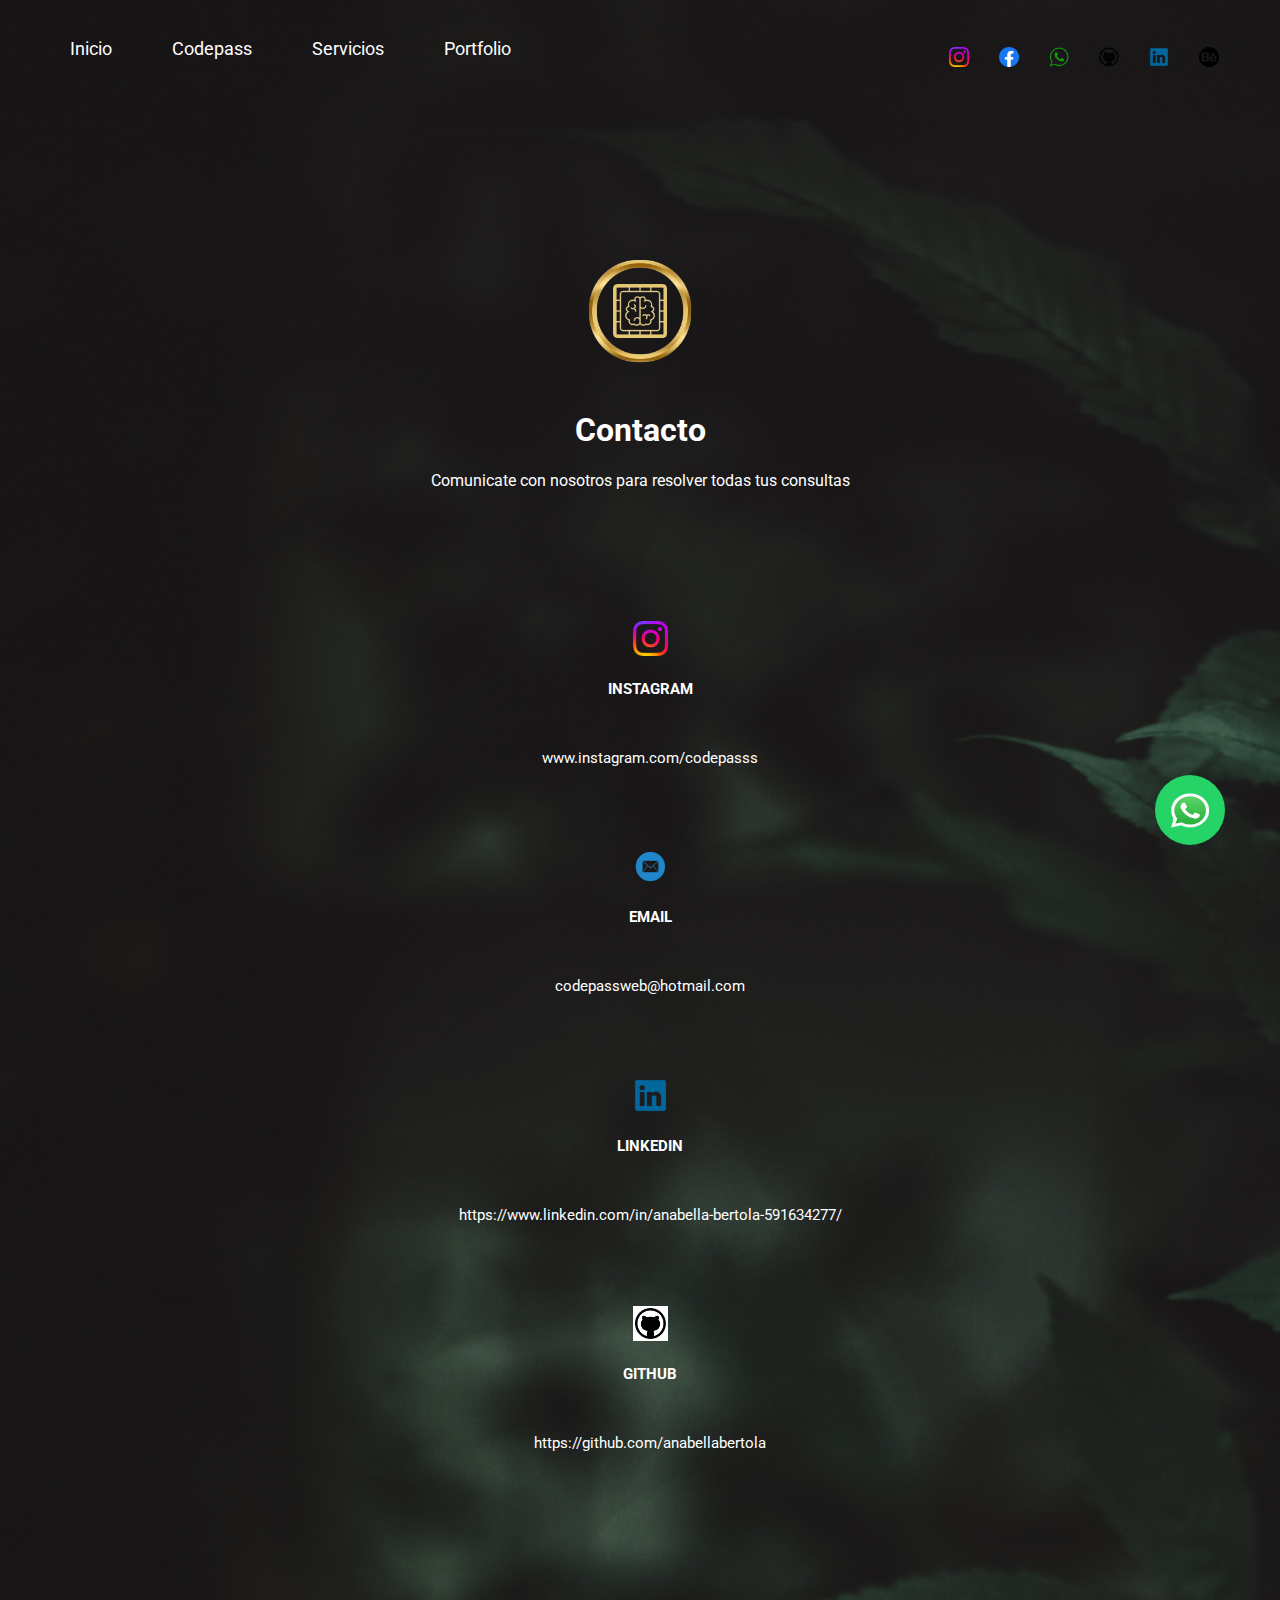
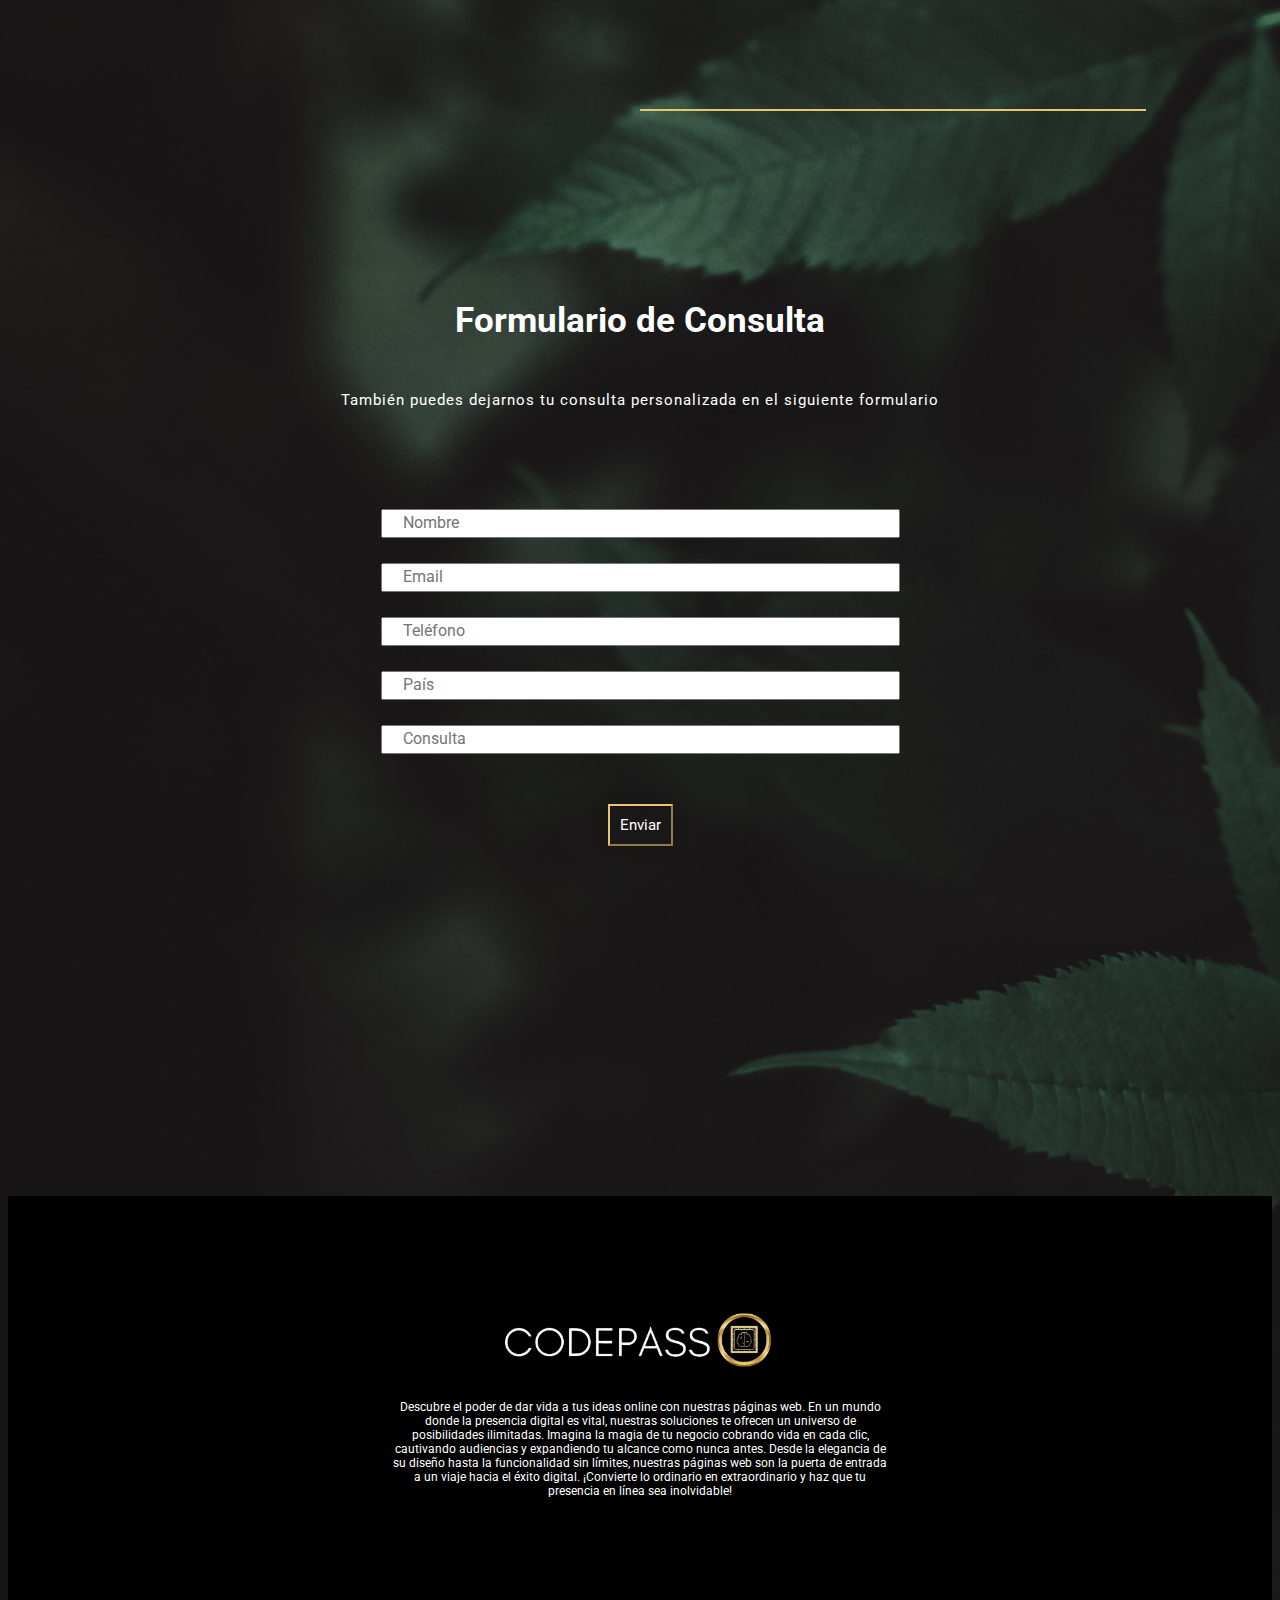
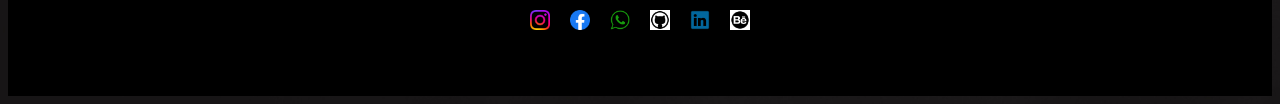
==== contacto.html @ fdc7694d "Agregue pagina" ====
<!DOCTYPE html>

<html>
    <head>
        <meta charset="utf-8">
        <meta http-equiv="X-UA-Compatible" content="IE=edge">
        <title>Solicitud de Turno</title>
        <meta name="description" content="">
        <meta name="viewport" content="width=device-width, initial-scale=1">
        <link rel="icon" href="img/icon.ico">
        <link rel="stylesheet" href="contacto.css">
    </head>
    <body>

      <header>


    <!-- MENU REDES SOCIALES -->
    
        <div class="menu-2">
          <div class="socials">
            <a href="https://www.instagram.com/codepasss/">
              <div class="social">
                <img src="img/instagram.png" alt="" />
              </div>
            </a>
            <a href="#">
              <div class="social">
                <img src="img/facebook.png" alt="" />
              </div>
            </a>
            <a href="https://wa.me/393450423218">
              <div class="social">
                <img src="img/wp.png" alt="" />
              </div>
            </a>
            <a href="https://github.com/anabellabertola">
              <div class="social">
                <img src="img/github.png" alt="" />
              </div>
            </a>
            <a href="https://www.linkedin.com/in/anabella-bertola/">
              <div class="social">
                <img src="img/linkedin.png" alt="" />
              </div>
            </a>
            <a href="https://www.behance.net/anabellabertola">
              <div class="social">
                <img src="img/behance.png" alt="" />
              </div>
            </a>
          </div>
        </div>
              
    <!-- MENU -->

        <div class="menu container">
          <input type="checkbox" id="menu" />
          <label for="menu">
            <img src="img/menumenu.png" class="menu-icono" alt="" />
          </label>
          <nav class="navbar">
            <div class="menu-1">
              <ul>
                <li><a href="index.html">Inicio</a></li>
                <li><a href="index.html#quienessomos">Codepass</a></li>
                <li><a href="index.html#servicios">Servicios</a></li>
                <li><a href="portfolio.html">Portfolio</a></li>
              </ul>
            </div>
          </nav>
        </div>
      </header>

    <!-- CONTACTO LOGO -->
      <div class="contacto-general">
        <div class="imagen-logo">
          <img src="img/logologo.png">

    <!-- INFORMACION -->
          <h1>Contacto</h1>
          <p>Comunicate con nosotros para resolver todas tus consultas</p>
        </div>

    <!-- CONTACTO REDES SOCIALES -->

        <div class="contacto-social">
          <div class="chat">
            <div class="Instagram">
              <img src="img/instagram.png" alt="">
              <h2>INSTAGRAM</h2>
              <a href="https://www.instagram.com/codepasss/">www.instagram.com/codepasss</a>
            </div>
          </div>
          <div class="chat">
            <div class="Email">
              <img src="img/correo.png" alt="">
              <h2>EMAIL</h2>
              <a href="mailto:codepassweb@hotmail.com">codepassweb@hotmail.com</a>
            </div>
          </div>
          <div class="chat">
            <div class="linkedin">
              <img src="img/linkedin.png" alt="">
              <h2>LINKEDIN</h2>
              <a href="https://www.linkedin.com/in/anabella-bertola-591634277/">https://www.linkedin.com/in/anabella-bertola-591634277/</a>
            </div>
          </div>
          <div class="chat">
            <div class="github">
              <img src="img/gitblanco.png" alt="">
              <h2>GITHUB</h2>
              <a href="https://github.com/anabellabertola">https://github.com/anabellabertola</a>
            </div>
          </div>
        </div>
      </div>

    <!-- DIVIDER -->

      <div class="divider-1">
      </div>

    <!-- TITULO FORMULARIO -->

        <div class="formulario-1">
          <div class="titulo-consulta">
            <h1>Formulario de Consulta</h1>
            <p>También puedes dejarnos tu consulta personalizada en el siguiente formulario</p>
          </div>
        </div>

    <!-- FORMULARIO -->
          
        <div class="formulario">
          <form action="mailto:codepassweb@hotmail.com" method="POST" autocomplete="off">

    <!-- CAMPOS A COMPLETAR FORMULARIO -->

            <div class= "input-contenedor">
              <div class="input-grupo">
                <input type="text" placeholder="Nombre" name="nombre">
              </div>
              <div class="input-grupo">
                <input type="email" placeholder="Email" name="email">
              </div>
              <div class="input-grupo">
                <input type="tel" placeholder="Teléfono" name="telefono">
              </div>
              <div class="input-grupo">
                <input type="text" placeholder="País" name="pais">
              </div>
              <div class="input-grupo">
                <input type="text" placeholder="Consulta" name="consulta">
              </div>

    <!-- BOTON ENVIAR-->

                <input type="submit" name="send" class="btn-send" value="Enviar">
              </div>
            </div>
          </form>
        </div>

    <!-- FOOTER -->
        <footer>
          <div class="cont-footer">
            <div class="logo-footer">
              <img src="img/logopng.png" alt="">
              <p>Descubre el poder de dar vida a tus ideas online con nuestras páginas web. En un mundo donde la presencia digital es vital, nuestras soluciones te ofrecen un universo de posibilidades ilimitadas. Imagina la magia de tu negocio cobrando vida en cada clic, cautivando audiencias y expandiendo tu alcance como nunca antes. Desde la elegancia de su diseño hasta la funcionalidad sin límites, nuestras páginas web son la puerta de entrada a un viaje hacia el éxito digital. ¡Convierte lo ordinario en extraordinario y haz que tu presencia en línea sea inolvidable!</p>                    
            </div>

    <!-- REDES SOCIALES FOOTER -->

            <div class="socials-footer">
              <a href="https://www.instagram.com/codepasss/">
                <img src="img/instagram.png" alt="" />
              </a>
              <a href="#">
                <img src="img/facebook.png" alt="" />
              </a>
              <a href="https://wa.me/393450423218">
                <img src="img/wp.png" alt="" />
              </a>
              <a href="https://github.com/anabellabertola">
                <img src="img/gitblanco.png" alt="" />
              </a>
              <a href="https://www.linkedin.com/in/anabella-bertola-591634277/">
                <img src="img/linkedin.png" alt="" />
              </a>
              <a href="https://www.behance.net/anabellabertola">
                <img src="img/behanceblanco.png" alt="" />
              </a>
            </div>
          </div>              
        </footer>

    <!-- BOTON WHATSAPP -->

        <div class="float-btn">
          <a href="https://wa.me/393450423218" target="_blank">
            <img class="wp" src="img/pw.png" alt="" />
          </a>
        </div>

        <script src="" async defer></script>
    </body>
</html>
---- contacto.css ----
@import url('https://fonts.googleapis.com/css2?family=Bodoni+Moda:opsz,wght@6..96,400;6..96,500;6..96,700;6..96,800&family=Roboto:wght@300;400;500;700&display=swap');

* {
    text-decoration: none;
}

body {
    font-family: 'Roboto', 'Dancing Script';
    background-image:  url("img/fondo.png");
    background-repeat: no-repeat;
    background-position: center;
    background-size: cover;
}

.container {
    flex-direction: row;
    justify-content: center;
    display: flex;
    flex-wrap: wrap;
    align-items: center;
    max-width: 1300px;
    margin: 0 auto;
}

/* MENU */

.menu {
    position: absolute;
    top: 20px;
    left: 0;
    right: 0;
    display: flex;
    justify-content: space-between;
    z-index: 1000;
}

.navbar {
    position: absolute;
    display: flex;
}

.menu-1 {
    margin-right: 200px;
    margin-top: 40px;
}

.logo-1 {
    width: 95px;
    margin-top: -25px;
    margin-left: 1px;
}

.menu .navbar ul li {
    position: relative;
    float: left;
    list-style-type: none;
    display: flex;
}

.menu .navbar ul li a {
    font-size: 18px;
    padding: 30px;
    color:white;
    display: block;
}

.menu .navbar ul li a:hover {
    color:#E6C573;
}

#menu {
    display: none;
}

.menu-icono {
    width: 25px;
    display: none;
}

.menu label {
    cursor: pointer;
    display: none;
}

.header-content {
    margin-top: 200px;
    padding-bottom: 50px;
}

/* MENU REDES SOCIALES */

.socials {
    display: flex;
    justify-content: right;
    flex-direction: row;
    margin-top: 2.5%;
    position: relative;
    margin-left: 67%;
    cursor: pointer;
    width: 30%;
}

.social img{
    width: 20px;
    margin: 15px;
}

/* CONTACTO LOGO */

.contacto-general {
    text-align: center;
    align-items: center;
    justify-content: center;
    flex-direction: row;
    display: block;
    color:white;
}

.imagen-logo img {
    width: 150px;
    margin-top: 150px;
}

/* INFORMACION */

.contacto-general h1 {
    color: white;
}

/* CONTACTO REDES SOCIALES */

.contacto-social {
    display: inline-block;
    margin-top: 100px;
    margin-left: 20px;
    margin-bottom: 300px;
}

.contacto-social img {
    width: 35px;
}

.contacto-social h2 {
    font-size: 15px;
    margin-top: 20px;
    color:white;
    margin-bottom: 50px;
}

.contacto-social p {
    color: white;
}

.contacto-social a:hover {
    color: grey;
}

.chat {
    margin: 15px;
    margin-bottom: 20%;
}

.whatsapp h2 {
    margin-top: 20px;
    margin-bottom: -32px;
}

.whatsapp p {
    margin-top: 80px;
}

.whatsapp p:hover {
    color:grey;
    cursor: pointer;
}

.chat .whatsapp {
    width: 200px;
    line-height: 20px;
    margin-left: 95px;
}

.contacto-social a {
    color: white;
    font-size: 15px;

}

/* DIVIDER */

.divider-1 {
    background-color: #E6C573;
    width: 40%;
    height: 2px;
    margin-left: 50%;
    display: block;
    justify-content: left;
    flex-direction: row;
    position: relative;
    margin-top: -10%;
}

/* TITULO FORMULARIO */

.titulo-consulta {
    justify-content: center;
    align-items: center;
    text-align: center;
    flex-direction: row;
    position: relative;
    color: white;
    margin-top: 15%;
}

.formulario-1 h1 {
    color: white;
    font-family: 'Roboto';
    font-size: 35px;
    justify-content: center;
    align-items: center;
    margin-bottom: 50px;
}

.formulario-1 p {
    color: white;
    font-size: 15px;
    display: flex;
    justify-content: center;
    align-items: center;
    letter-spacing: 1px;
    margin-bottom: 50px;
}

/* FORMULARIO */

.formulario {
    position: relative;
    display: flex;
    align-items: center;
    justify-content: center;
    flex-direction: row;
}

form {
    padding: 50px;
    width: 700px;
    text-align: center;
    outline: none;
}

/* CAMPOS A COMPLETAR FORMULARIO */

.input-grupo > input {
    padding: 5px 5px 5px 20px;
    width: 70%;
    margin-bottom: 25px;
    outline: none;
    color: black;
}

::placeholder {
    font-size: 16px;
    font-family: 'Roboto';
}

form a {
    display: block;
    color:#E6C573;
    font-size: 15px;
    text-decoration: none;
    margin-bottom: 25px;
}

.form {
    margin-top: 100px;
    margin-left: 600px;
    display: flex;
}

.form a {
    color: white;
}

/* BOTON ENVIAR */

.input-contenedor .btn-send {
    padding: 10px;
    margin-top: 25px;
    font-family: 'Roboto';
    background-color: transparent;
    border-color: #E6C573;
    color: white;
    box-shadow: 0px 0px 20px rgba(0, 0, 0, 0.1);
    cursor: pointer;
    margin-bottom: 300px;
    font-size: 15px;
}

/* AVISO EXITOSO DEL INFORMACION COMPLETE EN EL FORMULARIO*/

.success {
    position: absolute;
    top: 50px;
    color: #00A735;
    font: 18px;
    margin-left: 585px;
    margin-top: 130px;
}

/* ALERTA POR INFORMACION INCORRECTA O ERROR AL CARGAR AL ENVIAR EL FORMUALRIO */

.error { 
    position: absolute;
    top: 50px;
    color: #E02D00;
    font-size: 18px;
    margin-left: 560px;
    margin-top: 130px;
}

/* FOOTER */

footer {
    background-color: black;
    text-align: center;
    justify-content: center;
    display: flex;
    width: 100%;
    height: 500px;
}

.cont-footer {
    text-align: center;
    justify-content: center;
    position: absolute;
}

.cont-footer p {
    color: white;
    position: absolute;
    font-size: 12px;
    font-weight: 400;
    margin-top: -100px;
}

.cont-footer img {
    width: 60%;
}

/* REDES SOCIALES FOOTER */

.socials-footer {
    text-align: center;
    justify-content: center;
    display: flex;
    position: absolute;
    margin-top: 20%;
    width: 100%;
}

.socials-footer img {
    line-height: center;
    justify-content: center;
    width: 20px;
    margin: 10px;
}

/* BOTON WHATSAPP */

.float-btn {
    position: fixed;
    bottom: 20px;
    right: 20px;
    z-index: 1000;
    cursor: pointer;
    width: 70px;
    height: 70px;
    background-color: #25d366;
    color: white;
    border-radius: 50%;
    display: flex;
    justify-content: center;
    align-items: center;
    box-shadow: 0px 0px 10px rgba(0, 0, 0, 0.1);
    transition: background-color 0.3s, transform 0.3s;
    margin: 35px;
}

.float-btn:hover {
    background-color: #21ac5d;
    transform: scale(1.1);
}

.float-btn img {
    margin-top: 4px;
    width: 70px;
    height: 35px;
}


/* R E S P O N S I V E */

/* TABLET */

@media (max-width: 991px) {

    /* MENU */
    .menu {
        padding: 20px;
        justify-content: space-between;
    }

    .menu label {
        display: initial;
    }

    .menu .navbar {
        position: absolute;
        top: 100%;
        left: 0;
        right: 0;
        background-color: #201F1F;
        display: none;
    }

    .menu .navbar ul li {
        width: 100%;
        line-height: 30px;

    }

    .menu .navbar ul li a {
        color: white;
    }

    .menu .navbar ul li a:hover {
        color: #E6C573;
    }

    .menu-icono {
        display: block;
        position: absolute;
        width: 40px;
        margin-left: 5%;
        margin-top: -20px;
    }

    #menu:checked ~ .navbar {
        display: initial;
    }

    /* MENU REDES SOCIALES */

    .socials {
        position: absolute;
        display: flex;
        margin-left: 65%;
        margin-top: 5px;
    }

    .social {
        width: 35px;
    }

    .social img {
        width: 15px;
    }

    /* CONTACTO LOGO */

    .contacto-general {
        display: block;
        margin-left: -355px;
    }

    .imagen-logo img {
        width: 130px;
        display: inline-block;
        margin-left: 350px;
    }

    /* INFORMACION */

    .contacto-general h1 {
        font-size: 30px;
        margin-left: 350px;
        margin-bottom: 30px;
    }

    .contacto-general p {
        font-size: 15px;
        margin-left: 52%;
        width: 300px;

    }

    /* CONTACTO REDES SOCIALES */

    .contacto-social {
        margin-left: 30%;
        margin-bottom: 10%
    }

    .chat .whatsapp {
        margin-right: 20%;
    }

    .contacto-social a:hover {
        color: grey;
    }

    .contacto-social img {
        width: 25px;
    }

    /* TITULO FORMULARIO */

    .formulario-1 h1 {
        font-size: 30px;
    }

    .formulario-1 p {
        font-size: 13px;
    }

    /* CAMPOS A COMPLETAR FORMULARIO */

    ::placeholder {
        font-size: 13px;
    }

    /* BOTON ENVIAR */

    .input-contenedor .btn-send {
        font-size: 13px;
    }

    /* BOTON WHATSAPP */

    .float-btn {
        width: 65px;
        height: 65px;
    }

    /* AVISO EXITOSO DEL INFORMACION COMPLETE EN EL FORMULARIO*/
      
    .success {
        color: green;
        margin-left: 35%;
        margin-top: 55px;
    }

    /* ALERTA POR INFORMACION INCORRECTA O ERROR AL CARGAR AL ENVIAR EL FORMUALRIO */

    .error {
        color: red;
        margin-left: 33%;
        margin-top: 55px;
    }
}


/* MOVIL GRANDE */

@media (max-width: 600px) {

    /* MENU */

    .menu-icono {
        width: 30px;
        display: block;
        position: relative;
        margin-top: 7px;
        margin-left: 65%;
    }

    .imagen-logo p {
        margin-left: 53%;
    }

    /* MENU REDES SOCIALES */

    .socials {
        position: absolute;
        display: flex;
        margin-left: 63%;
        margin-top: 6%;

    }

    .social {
        width: 35px;
    }

    .social img {
        width: 15px;
    }

    /* CONTACTO REDES SOCIALES */

    .chat a {
        font-size: 15px;
    }

    /* CONTACTO REDES SOCIALES */

    .contacto-social {
        margin-left: 43%;
        margin-bottom: 10%;
    }

    /* DIVIDER */

    .divider-1 {
        margin-bottom: 25%;
    }

    /* TITULO FORMULARIO */

    .formulario-1 h1 {
        font-size: 27px;
    }

    .formulario-1 p {
        font-size: 13px;
        width: 50%;
        margin-left: 25%;
    }

    .titulo-consulta p {
        font-size: 15px;
    }

    /* CAMPOS A COMPLETAR FORMULARIO */

    ::placeholder {
        font-size: 15px;
    }

    .btn-send {
        font-size: 15px;
    }

    /* FOOTER */

    .cont-footer img {
        margin-bottom: 40px;
    }

    .cont-footer p {
        font-size: 10px;
        width: 60%;
        margin-left: 20%;
    }

    /* REDES SOCIALES FOOTER */
      
    .socials-footer img {
        margin-top: 10px;
    }

    /* BOTON WHATSAPP */

    .float-btn {
        width: 10%;
        height: 8%;
    }

    .float-btn img {
        width: 90%;
        height: auto;
        margin-left: 7%;
    }

    .success {
        margin-left: 21%;
    }
    .error {
        margin-left: 17%;
    }
}


/* MOVIL PEQUEÑO */

@media (max-width: 400px) {

    /* MENU */

    .menu-icono {
        margin-top: 7px;
        width: 30px;
    }

    /* MENU REDE SOCIALES */

    .socials {
        margin-top: -37px;
        margin-left: 63%;
    }

    /* CONTACTO LOGO */
    
    .imagen-logo img {
        width: 15%;
    }

    .contacto-general {
        margin-top: 20%;
    }

    /* INFORMACION */

    .contacto-general h1 {
        font-size: 25px;
    }

    .contacto-general p {
        font-size: 15px;
        margin-left: 53.5%;
    }

    /* CONTACTO REDES SOCIALES */

    .contacto-social {
        margin-left: 48%;
    }

    /* TITULO FORMULARIO */

    .formulario-1 h1 {
        margin-top: 25%;
        font-size: 25px;
    }

    .formulario-1 p {
        width: 70%;
        font-size: 15px;
        margin-left: 15%
    }

    /* FOOTER */

    .cont-footer p {
        font-size: 10px;
        width: 60%;
        margin-left: 20%;
    }

    /* BOTON WHATSAPP */

    .float-btn {
        width: 10%;
        height: 7%;
    }

    .float-btn img {
        width: 90%;
        height: auto;
        margin-left: 7%;
    }

    .success {
        font-size: 13px;
        margin-left: 25%;
        margin-top:  20%;
    }

    .error {
        font-size: 13px;
        margin-left: 20%;
        margin-top: 20%;
    }
}
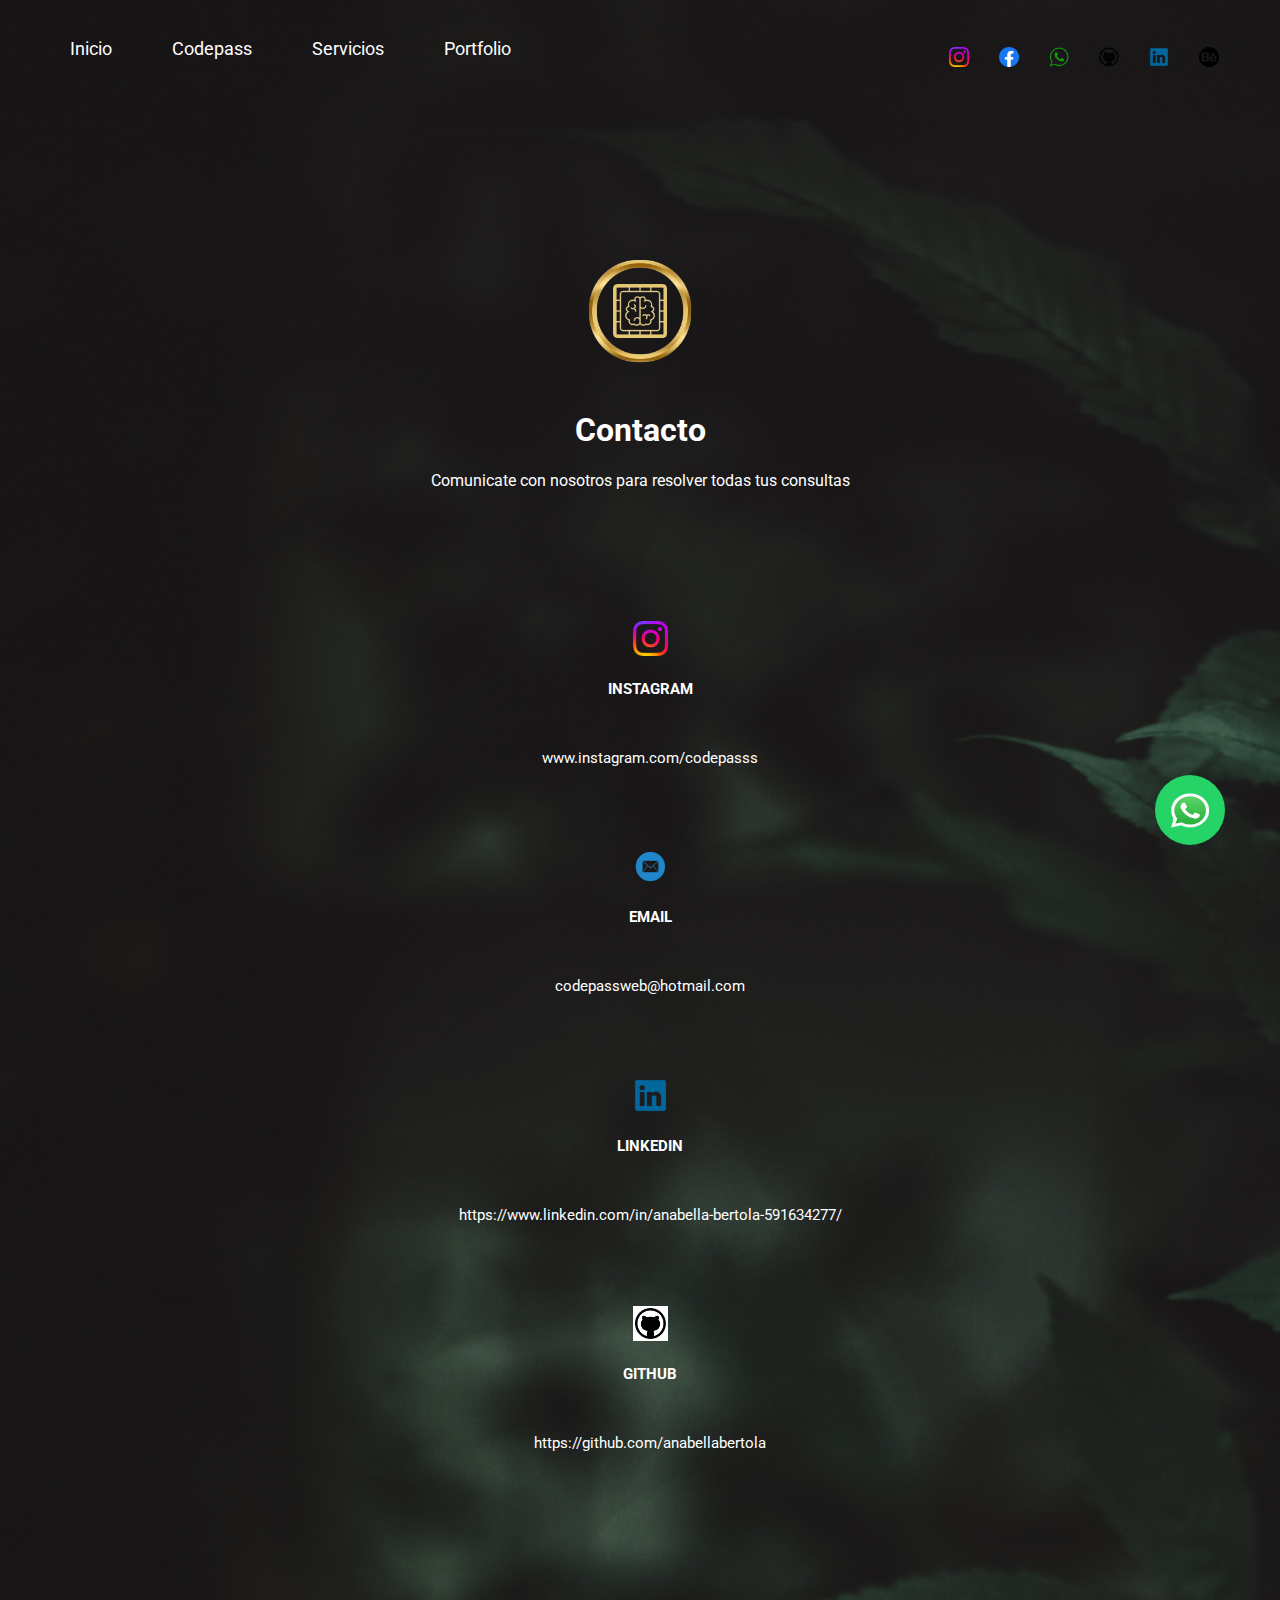
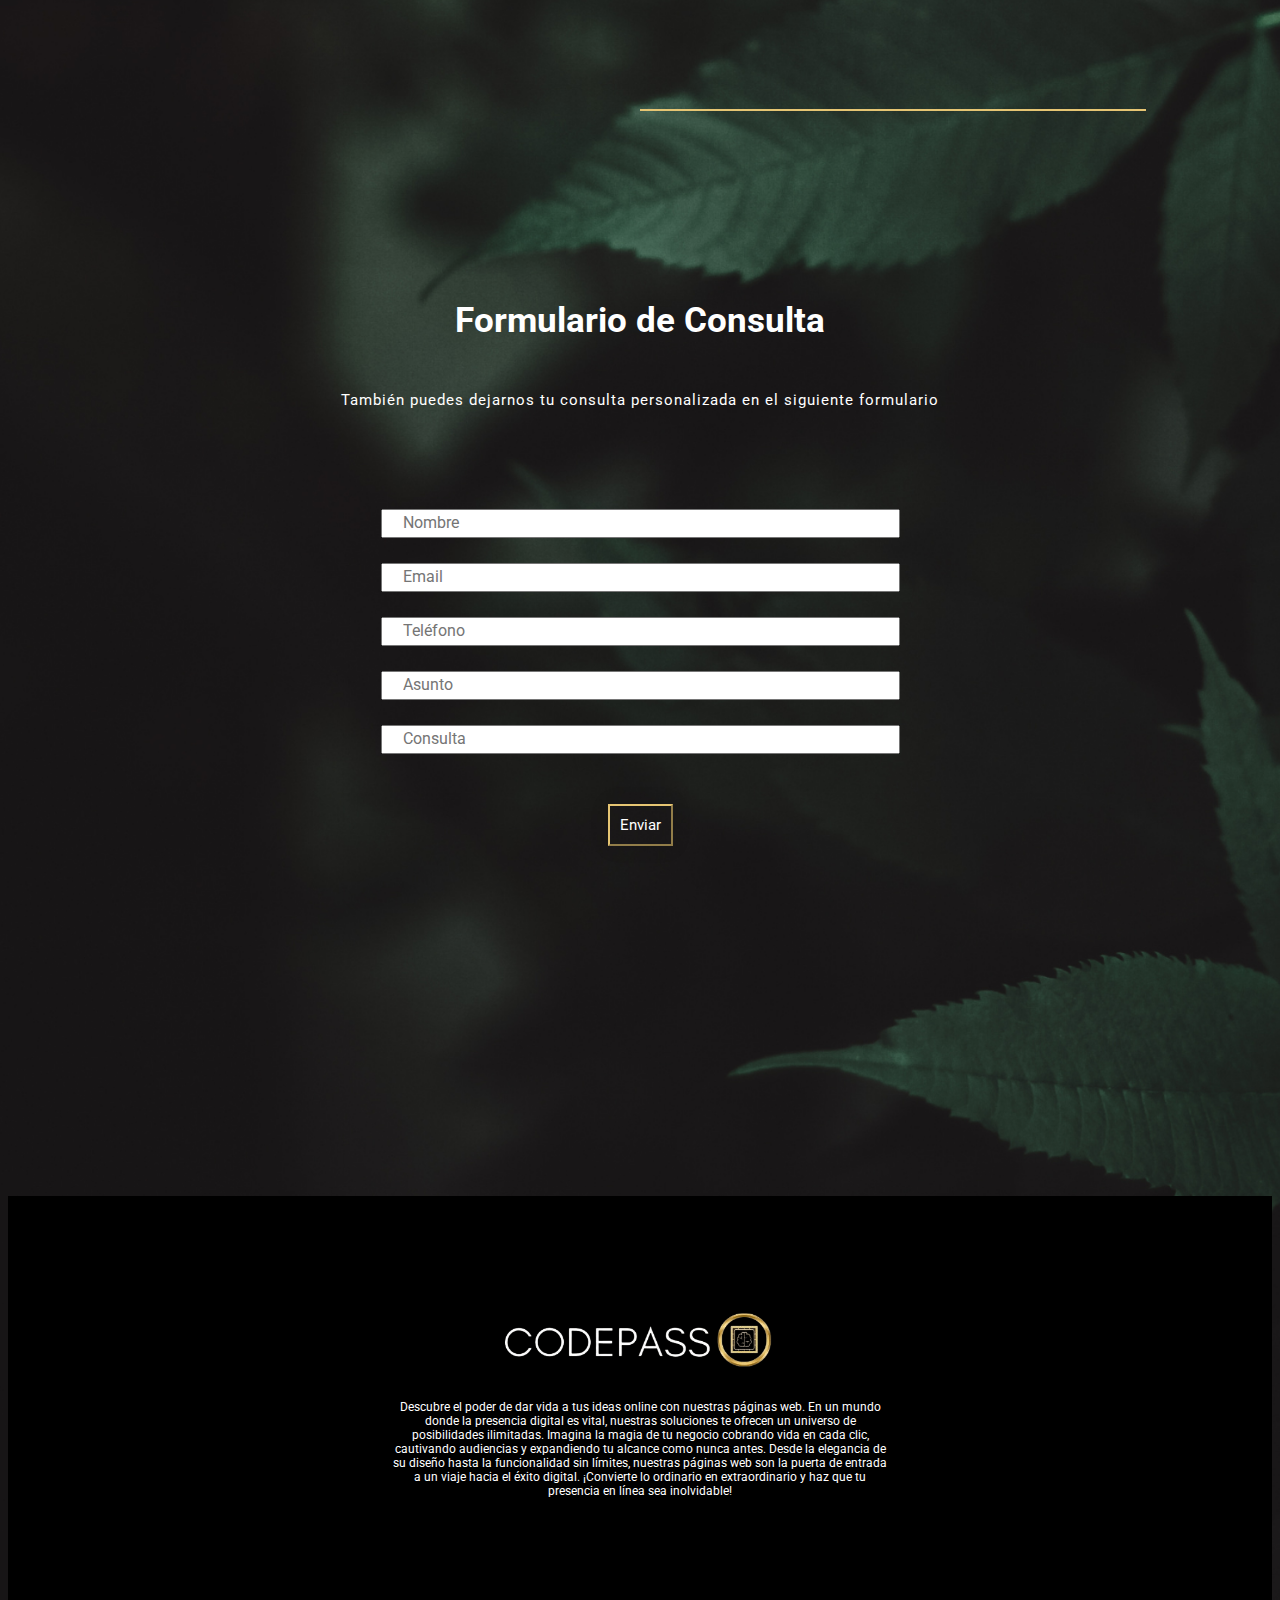
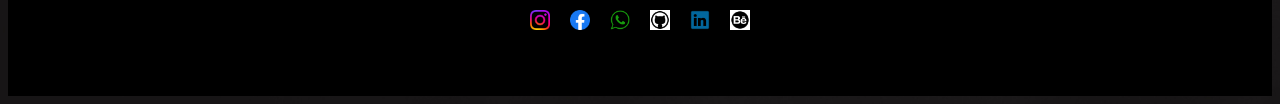
==== commit 23548de2: "realice modificaciones" ====
--- a/contacto.html
+++ b/contacto.html
@@ -148,7 +148,7 @@
                 <input type="tel" placeholder="Teléfono" name="telefono">
               </div>
               <div class="input-grupo">
-                <input type="text" placeholder="País" name="pais">
+                <input type="text" placeholder="Asunto" name="pais">
               </div>
               <div class="input-grupo">
                 <input type="text" placeholder="Consulta" name="consulta">
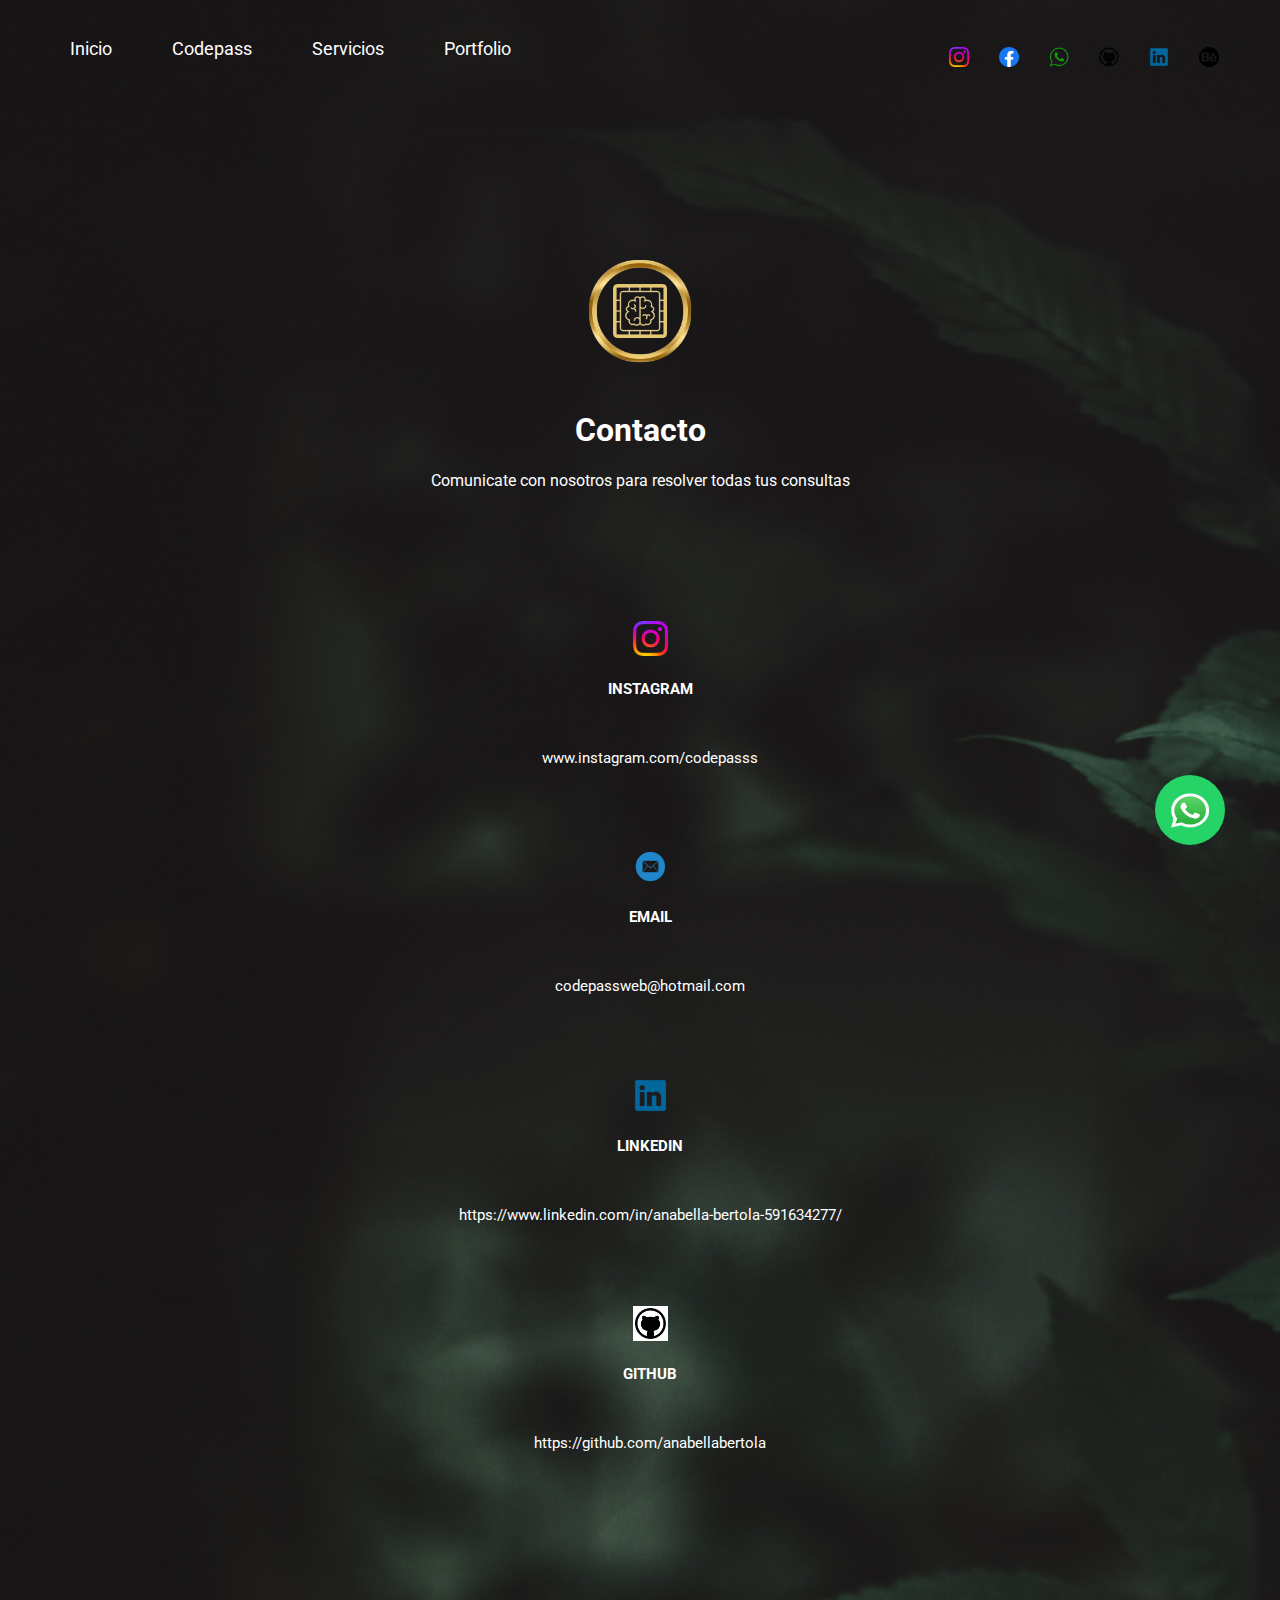
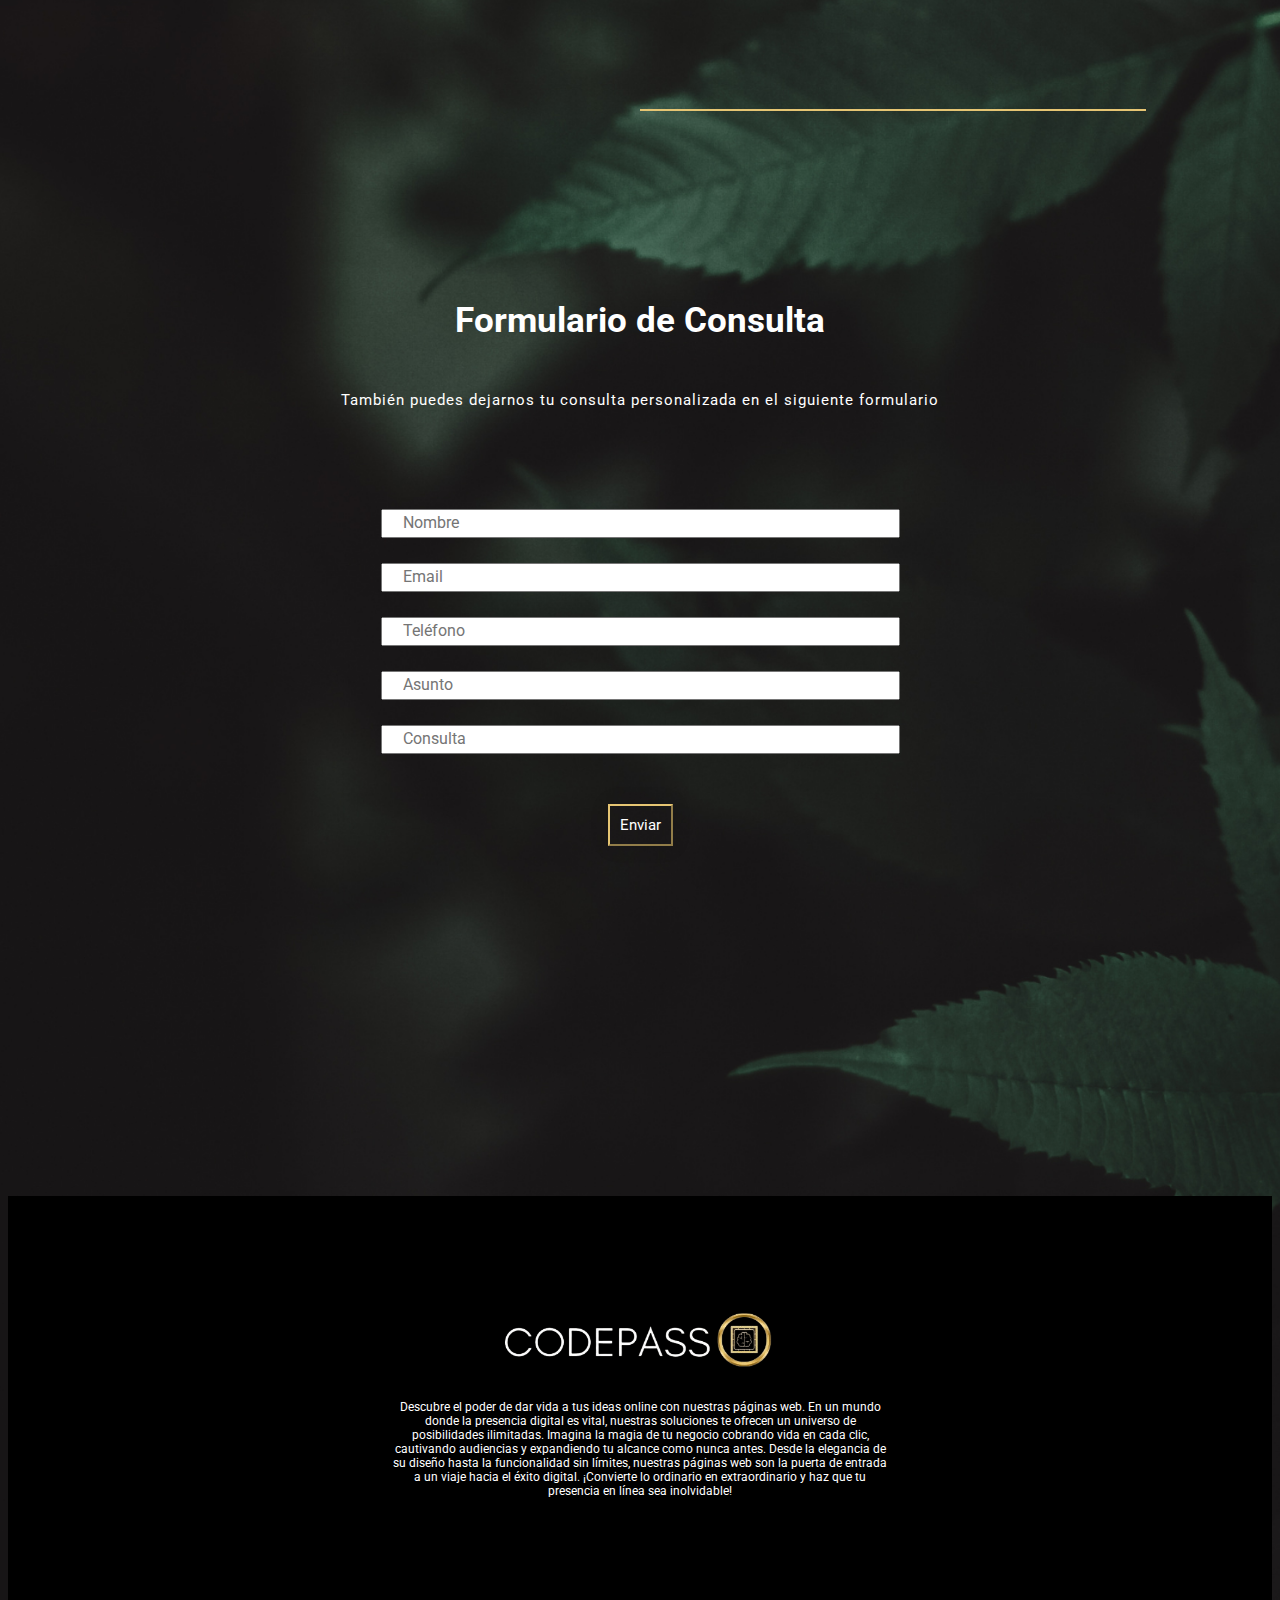
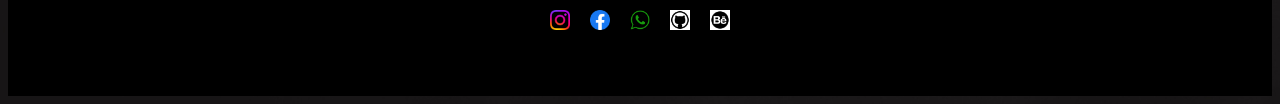
==== commit 7a82ef69: "Agregue modificaciones nuevas Julio" ====
--- a/contacto.html
+++ b/contacto.html
@@ -185,9 +185,6 @@
               <a href="https://github.com/anabellabertola">
                 <img src="img/gitblanco.png" alt="" />
               </a>
-              <a href="https://www.linkedin.com/in/anabella-bertola-591634277/">
-                <img src="img/linkedin.png" alt="" />
-              </a>
               <a href="https://www.behance.net/anabellabertola">
                 <img src="img/behanceblanco.png" alt="" />
               </a>
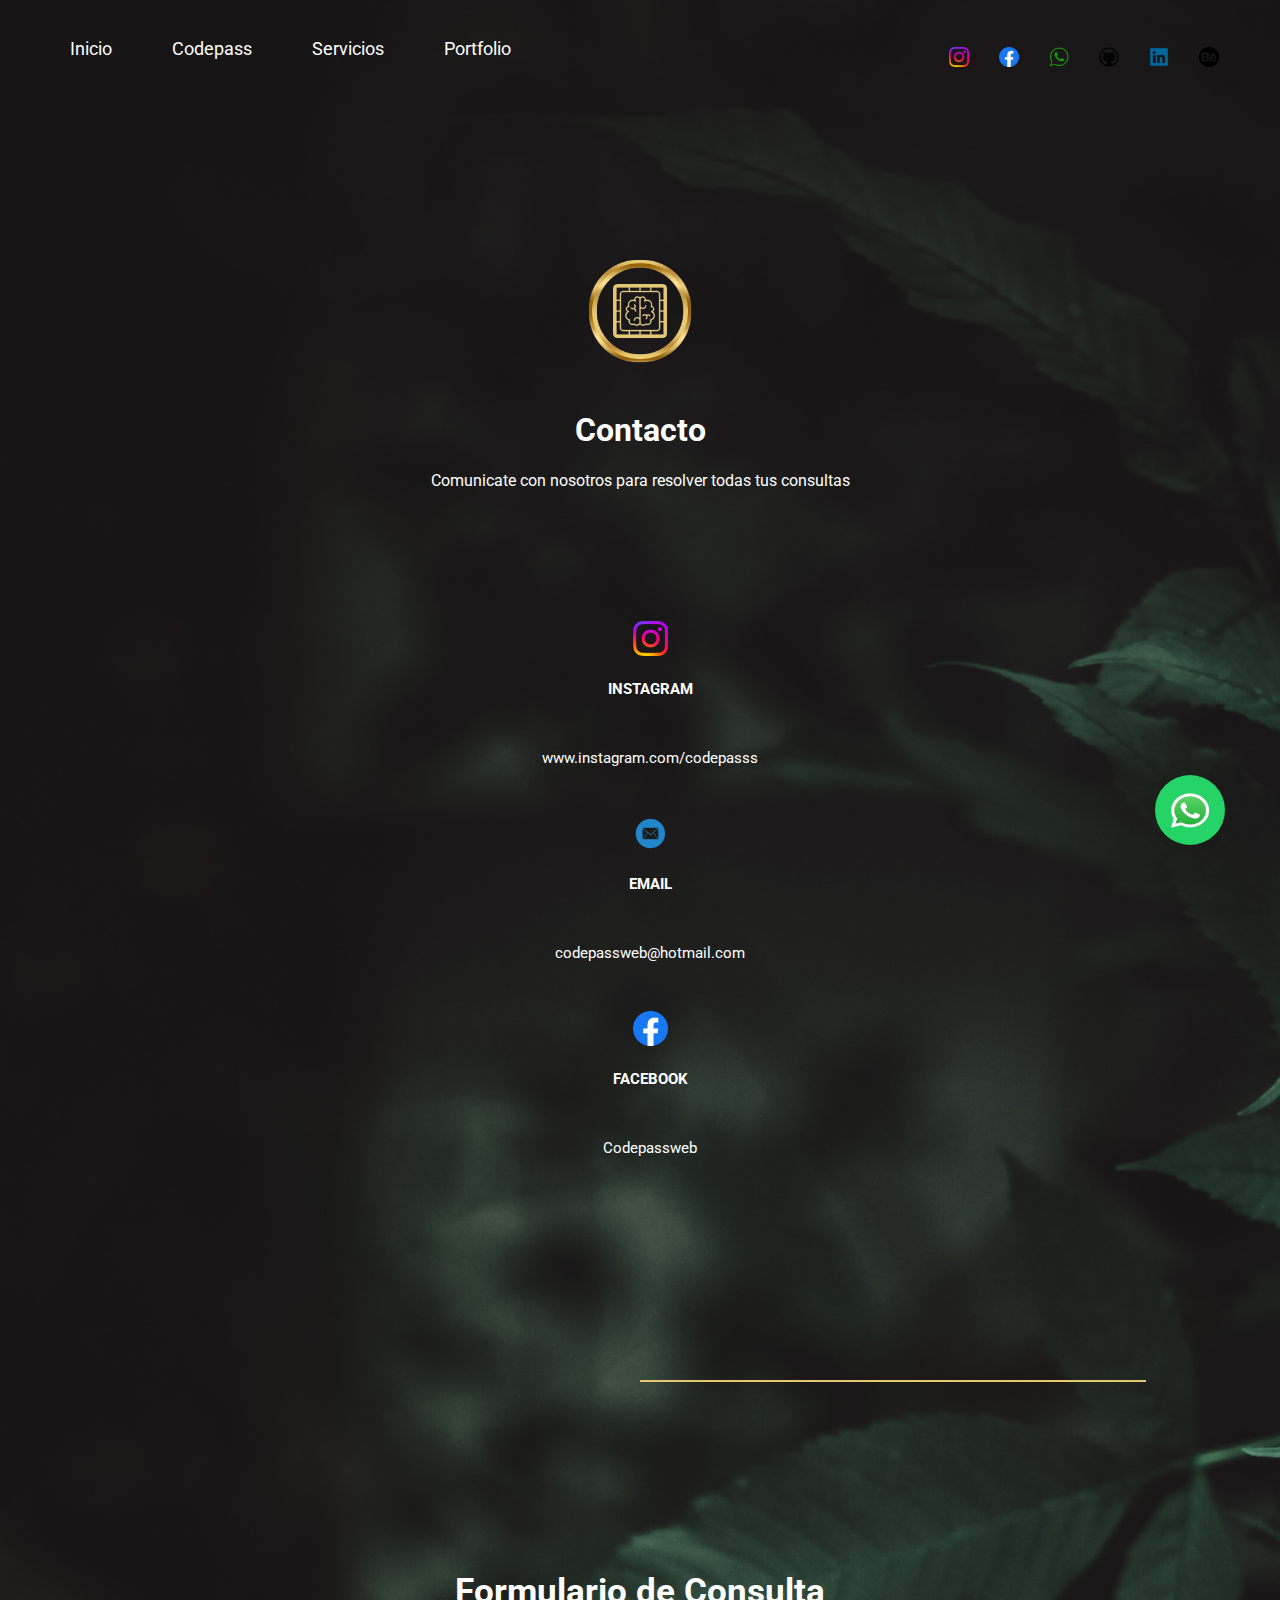
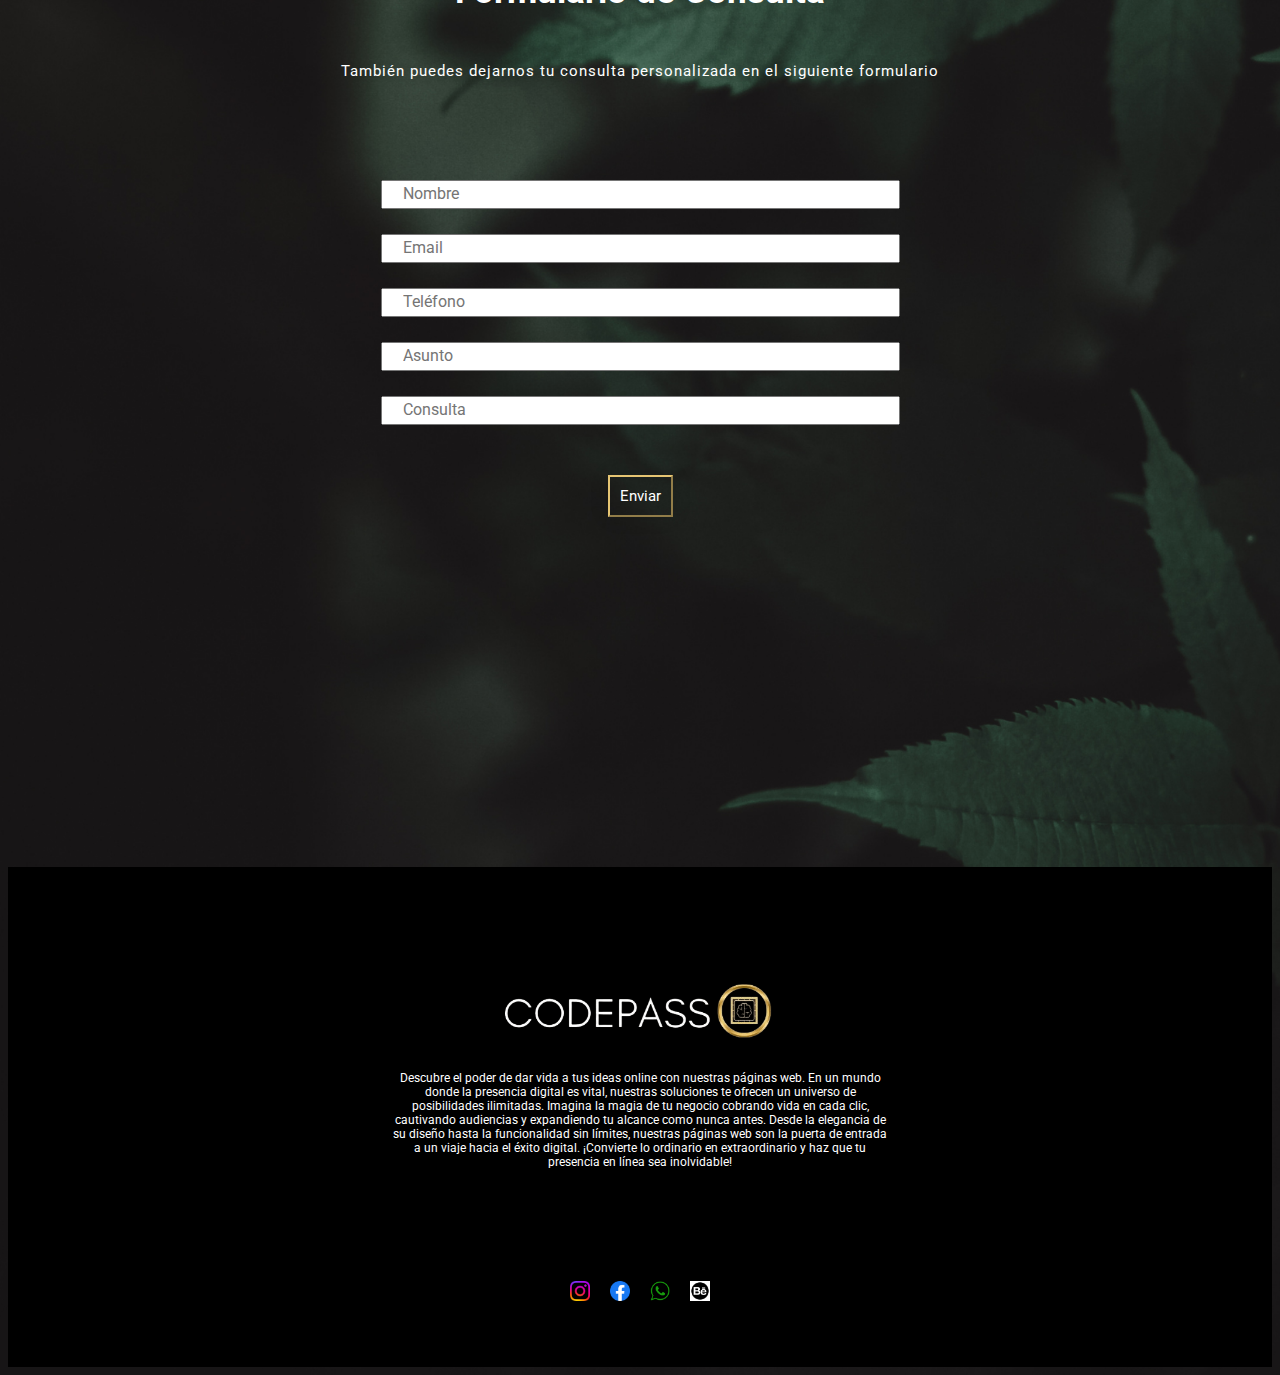
==== commit 2d84f0da: "Agregue modificaciones nuevas" ====
--- a/contacto.html
+++ b/contacto.html
@@ -100,17 +100,10 @@
             </div>
           </div>
           <div class="chat">
-            <div class="linkedin">
-              <img src="img/linkedin.png" alt="">
-              <h2>LINKEDIN</h2>
-              <a href="https://www.linkedin.com/in/anabella-bertola-591634277/">https://www.linkedin.com/in/anabella-bertola-591634277/</a>
-            </div>
-          </div>
-          <div class="chat">
-            <div class="github">
-              <img src="img/gitblanco.png" alt="">
-              <h2>GITHUB</h2>
-              <a href="https://github.com/anabellabertola">https://github.com/anabellabertola</a>
+            <div class="Facebook">
+              <img src="img/facebook.png" alt="">
+              <h2>FACEBOOK</h2>
+              <a href="https://www.facebook.com/profile.php?id=61558876637764">Codepassweb</a>
             </div>
           </div>
         </div>
@@ -176,14 +169,11 @@
               <a href="https://www.instagram.com/codepasss/">
                 <img src="img/instagram.png" alt="" />
               </a>
-              <a href="#">
+              <a href="https://www.facebook.com/profile.php?id=61558876637764">
                 <img src="img/facebook.png" alt="" />
               </a>
               <a href="https://wa.me/393450423218">
                 <img src="img/wp.png" alt="" />
-              </a>
-              <a href="https://github.com/anabellabertola">
-                <img src="img/gitblanco.png" alt="" />
               </a>
               <a href="https://www.behance.net/anabellabertola">
                 <img src="img/behanceblanco.png" alt="" />
